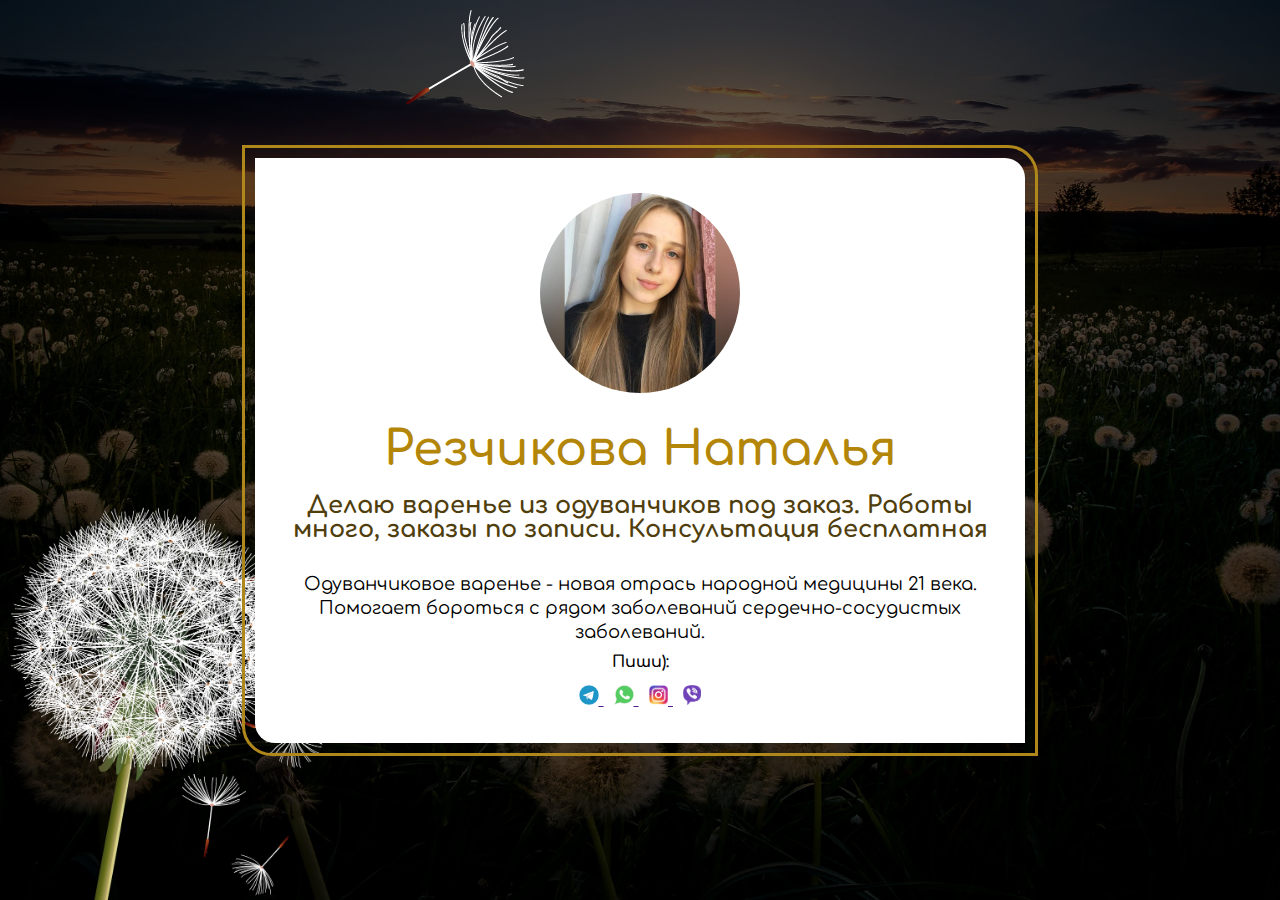
==== Irka.html @ 9a23fec6 "2" ====
<!DOCTYPE html>
<html lang="en">

<head>
   <meta charset="UTF-8">
   <meta name="viewport" content="width=device-width, initial-scale=1.0">
   <meta http-equiv="X-UA-Compatible" content="ie=edge">
   <title>Document</title>
   <link rel="stylesheet" href="css/reset.css">
   <link rel="stylesheet" href="css/slick.css">
   <link rel="stylesheet" href="css/jquery.fancybox.css">
   <link rel="stylesheet" href="css/style.css">
   <link href="https://fonts.googleapis.com/css?family=Comfortaa:300,regular,500,600,700" rel="stylesheet" />

</head>

<body>
   <div class="main">
      <div class="main-decor-1">
         <img src="images/decor1.png" alt="">
      </div>
      <div class="main-decor-2">
         <img src="images/decor2.png" alt="">
      </div>
      <div class="main-wrap">
         <div class="main-inner">
            <div class="more-img">
               <img src="images/photo_2021-09-04_10-15-06.jpg" alt="">
            </div>
            <div class="main-name">Резчикова Наталья</div>
            <div class="main-profi">Делаю варенье из одуванчиков под заказ. Работы много, заказы по записи. Консультация бесплатная</div>
            <div class="main-text">
               Одуванчиковое варенье - новая отрась народной медицины 21 века. Помогает бороться с рядом заболеваний сердечно-cocудистых заболеваний.
            </div>
            <div class="main-links">
               Пиши):
               <div class="main-links-wrap">
                   <a href="">
                  <img src="images/telegram-256x256.png" alt="">
               </a>
               <a href="">
                  <img src="images/whatsapp.png" alt="">
               </a>
               <a href="">
                  <img src="images/Без имени.png" alt="">
               </a>
               <a href="">
                  <img src="images/им ми .png" alt="">
               </a>
               </div>
            </div>
         </div>
      </div>
   </div>

   <script src="https://ajax.googleapis.com/ajax/libs/jquery/3.4.1/jquery.min.js"></script>
   <script src="js/slick.min.js"></script>
   <script src="js/jquery.fancybox.min.js"></script>
   <script src="js/main.js"></script>
</body>

</html>
---- css/style.css ----
.main {
   width: 100%;
   background-color: #000;
   height: 100vh;
   overflow: hidden;
   padding: 0;
   margin: 0;
   font-family: Comfortaa;
   display: flex;
   align-items: center;
   justify-content: center;
   background-image: url(../images/1626130013_26-kartinkin-com-p-matematika-fon-krasivo-28.jpg);
   background-size: cover;
   background-repeat: no-repeat;
   background-position: center;
   position: relative;
}

.main::after {
   content: '';
   position: absolute;
   width: 100%;
   height: 100%;
   background-color: rgba(0, 0, 0, 0.644);
}

.main-wrap {
   padding: 10px;
   border: 3px solid rgb(175, 135, 26);
   border-bottom-left-radius: 30px;
   border-top-right-radius: 30px;
   display: inline-block;
   z-index: 3;
   position: relative;
}

.main-inner {
   max-width: 700px;
   background-color: #fff;
   padding: 35px;
   color: #000;
   text-align: center;
   border-bottom-left-radius: 20px;
   border-top-right-radius: 20px;

}

.main-name {
   font-size: 48px;
   font-weight: 600;
   color: rgb(179, 134, 10);
   margin-bottom: 20px;
}

.main-profi {
   font-size: 24px;
   line-height: 24px;
   font-weight: 700;
   color: rgb(80, 62, 13);
   margin-bottom: 30px;
}

.main-text {
   font-size: 18px;
   line-height: 24px;
}

.main-links {
   margin-top: 10px;
   font-size: 16px;
   font-weight: 600;
}

.main-links-wrap {
   margin-top: 15px;
}

.main-links-wrap a {
   margin: 0 5px;
}

.main-links-wrap img {
   max-height: 20px;
   height: 100%;
   max-width: 100%;
}

@media(max-width: 991px) {
   .main-name {
      font-size: 38px;
   }

   .main-profi {
      font-size: 18px;
   }

   .main-text {
      font-size: 16px;
   }
}

@media(max-width: 500px) {
   .main-name {
      font-size: 28px;
   }

   .main-profi {
      font-size: 16px;
   }

   .main-text {
      font-size: 14px;
   }

   .main-wrap {
      margin-right: 10px;
      margin-left: 10px;
   }

   .main-inner {
      padding: 25px;
      padding-right: 15px;
      padding-left: 15px;
   }
}

.more-img {
   margin: 0 auto;
   max-width: 200px;
   margin-bottom: 30px;
}

.more-img>img {
   max-width: 100%;
   border-radius: 50%;
}

.main-decor-1 {
   position: absolute;
   bottom: -10px;
   left: 10px;
   z-index: 3;
}

.main-decor-1 img {
   max-height: 500px;
}

.main-decor-2 {
   position: absolute;
   top: 10px;
   left: 30%;
   z-index: 3;
}

.main-decor-2 img {
   max-height: 500px;
}

.main-number {
   font-size: 16px;
   margin-top: 15px;  
}
.main-number a{
   font-size: 16px;
   margin-top: 15px;  
   color: #000;
   text-decoration: none;  
   margin-top: 10px;
   display: block;
}
@media(max-width: 550px) {
   .main-decor-1 img {
      max-height: 200px;
   }

   .main-decor-2 img {
      max-width: 80px;
   }

   .main {
      padding-top: 100px;
      padding-bottom: 100px;
   }

   .main-decor-1 {
      bottom: -16px;
   }

   .main-links {
      font-size: 11px;
   }
}
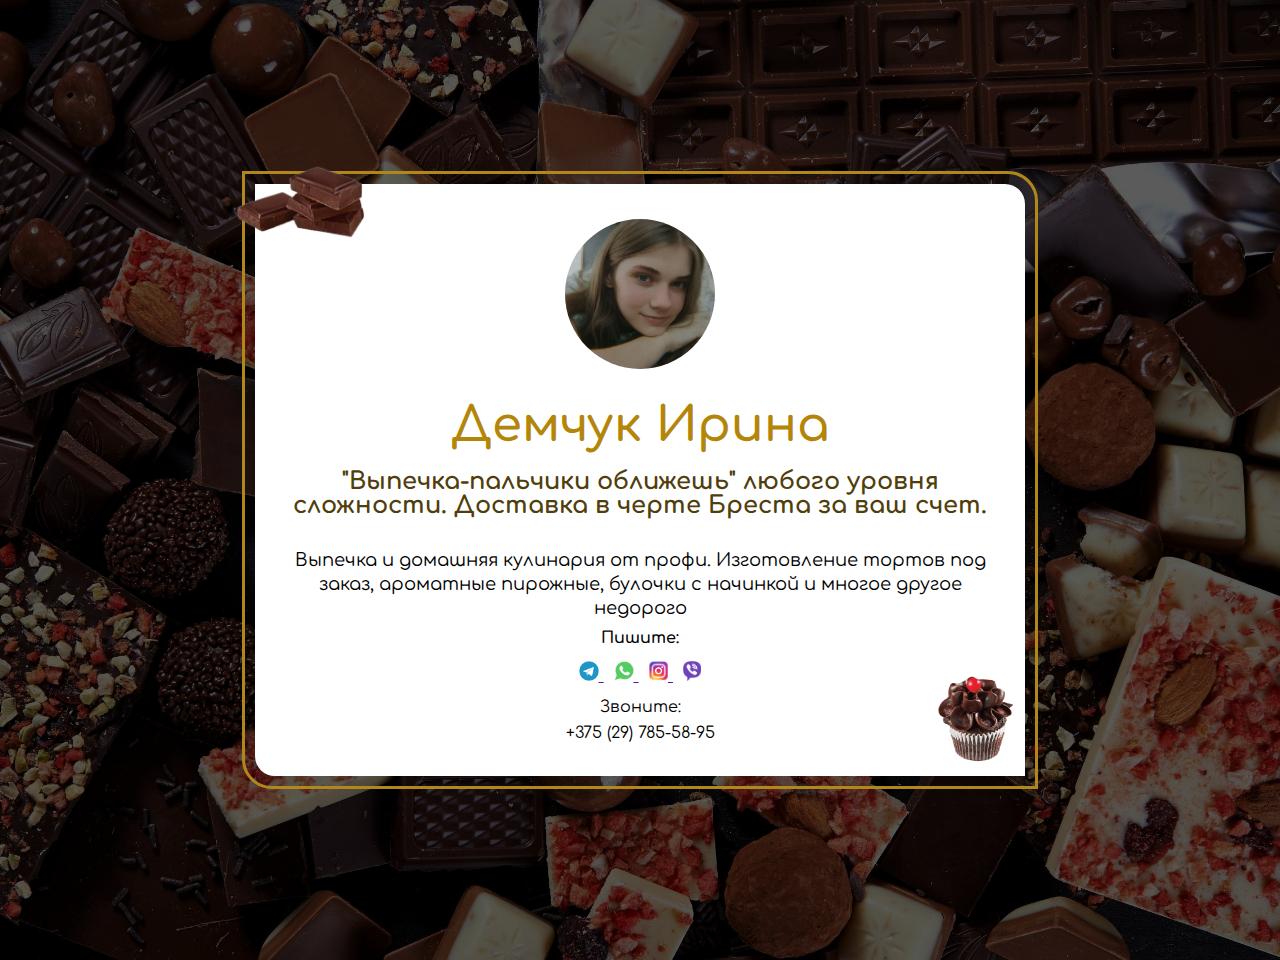
==== commit 78a9f2e5: "irka" ====
--- a/Irka.html
+++ b/Irka.html
@@ -15,39 +15,46 @@
 </head>
 
 <body>
-   <div class="main">
-      <div class="main-decor-1">
-         <img src="images/decor1.png" alt="">
-      </div>
-      <div class="main-decor-2">
-         <img src="images/decor2.png" alt="">
-      </div>
-      <div class="main-wrap">
+   <div class="main irka">
+
+      <div class="main-wrap irka">
+         <div class="irka-decor">
+            <img src="images/irka-decor.png" alt="">
+         </div>
+         <div class="irka-decor-2">
+            <img src="images/irka-decor-2.png" alt="">
+         </div>
          <div class="main-inner">
             <div class="more-img">
-               <img src="images/photo_2021-09-04_10-15-06.jpg" alt="">
+               <img src="images//irka-main.jpg" alt="">
             </div>
-            <div class="main-name">Резчикова Наталья</div>
-            <div class="main-profi">Делаю варенье из одуванчиков под заказ. Работы много, заказы по записи. Консультация бесплатная</div>
+            <div class="main-name">Демчук Ирина</div>
+            <div class="main-profi">"Выпечка-пальчики оближешь" любого уровня сложности. Доставка в черте Бреста за ваш
+               счет. </div>
             <div class="main-text">
-               Одуванчиковое варенье - новая отрась народной медицины 21 века. Помогает бороться с рядом заболеваний сердечно-cocудистых заболеваний.
+               Выпечка и домашняя кулинария от профи. Изготовление тортов под заказ, ароматные пирожные, булочки с
+               начинкой и многое другое недорого
             </div>
             <div class="main-links">
-               Пиши):
+               Пишите:
                <div class="main-links-wrap">
-                   <a href="">
-                  <img src="images/telegram-256x256.png" alt="">
-               </a>
-               <a href="">
-                  <img src="images/whatsapp.png" alt="">
-               </a>
-               <a href="">
-                  <img src="images/Без имени.png" alt="">
-               </a>
-               <a href="">
-                  <img src="images/им ми .png" alt="">
-               </a>
+                  <a href="">
+                     <img src="images/telegram-256x256.png" alt="">
+                  </a>
+                  <a href="">
+                     <img src="images/whatsapp.png" alt="">
+                  </a>
+                  <a href="">
+                     <img src="images/Без имени.png" alt="">
+                  </a>
+                  <a href="">
+                     <img src="images/им ми .png" alt="">
+                  </a>
                </div>
+            </div>
+            <div class="main-number">
+               Звоните: <br>
+               <a href="tel:375297855895">+375 (29) 785-58-95</a>
             </div>
          </div>
       </div>
--- a/css/style.css
+++ b/css/style.css
@@ -15,7 +15,11 @@
    background-position: center;
    position: relative;
 }
-
+.main.irka {
+   background-image: url(../images/irka-fon.jpg);
+   padding-top: 30px!important;
+   padding-bottom: 30px!important;
+}
 .main::after {
    content: '';
    position: absolute;
@@ -126,12 +130,13 @@
 
 .more-img {
    margin: 0 auto;
-   max-width: 200px;
+   max-width: 150px;
    margin-bottom: 30px;
 }
 
 .more-img>img {
    max-width: 100%;
+   width: 100%;
    border-radius: 50%;
 }
 
@@ -188,6 +193,29 @@
    }
 
    .main-links {
-      font-size: 11px;
-   }
+      font-size: 14px;
+   }
+}
+
+.main-wrap.irka{
+   position: relative;
+}
+.irka-decor{
+   position: absolute;
+   top: -10px;
+   left: -10px;max-width: 140px;
+}
+
+.irka-decor>img {
+   max-width: 100%;
+}
+
+.irka-decor-2{
+   position: absolute;
+   bottom: 20px;
+   right: 20px;max-width: 80px;
+}
+
+.irka-decor-2>img {
+   max-width: 100%;
 }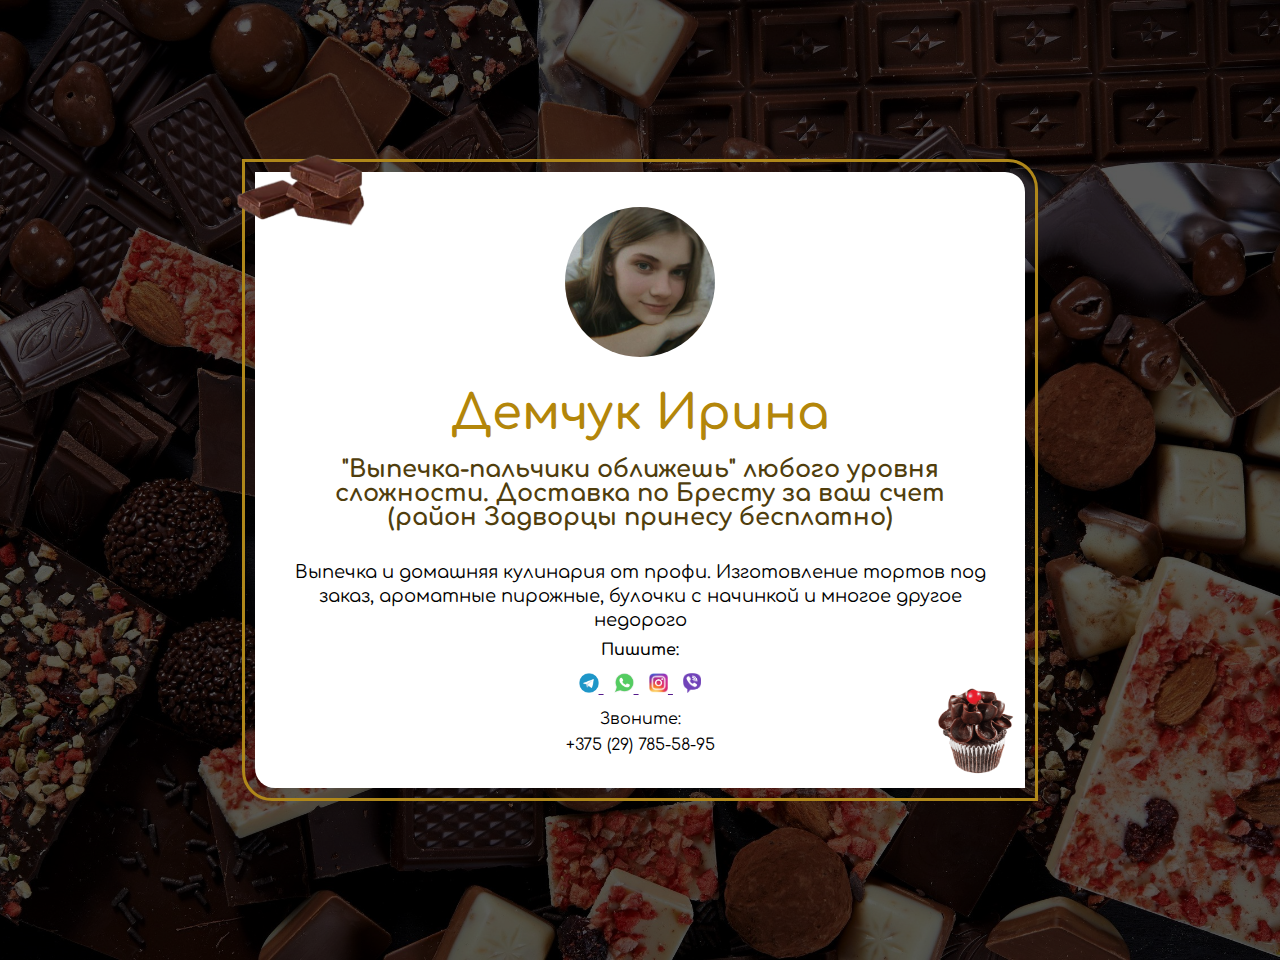
==== commit 9238685d: "т" ====
--- a/Irka.html
+++ b/Irka.html
@@ -29,8 +29,8 @@
                <img src="images//irka-main.jpg" alt="">
             </div>
             <div class="main-name">Демчук Ирина</div>
-            <div class="main-profi">"Выпечка-пальчики оближешь" любого уровня сложности. Доставка в черте Бреста за ваш
-               счет. </div>
+            <div class="main-profi">"Выпечка-пальчики оближешь" любого уровня сложности. Доставка по Бресту за ваш
+               счет (район Задворцы принесу бесплатно) </div>
             <div class="main-text">
                Выпечка и домашняя кулинария от профи. Изготовление тортов под заказ, ароматные пирожные, булочки с
                начинкой и многое другое недорого
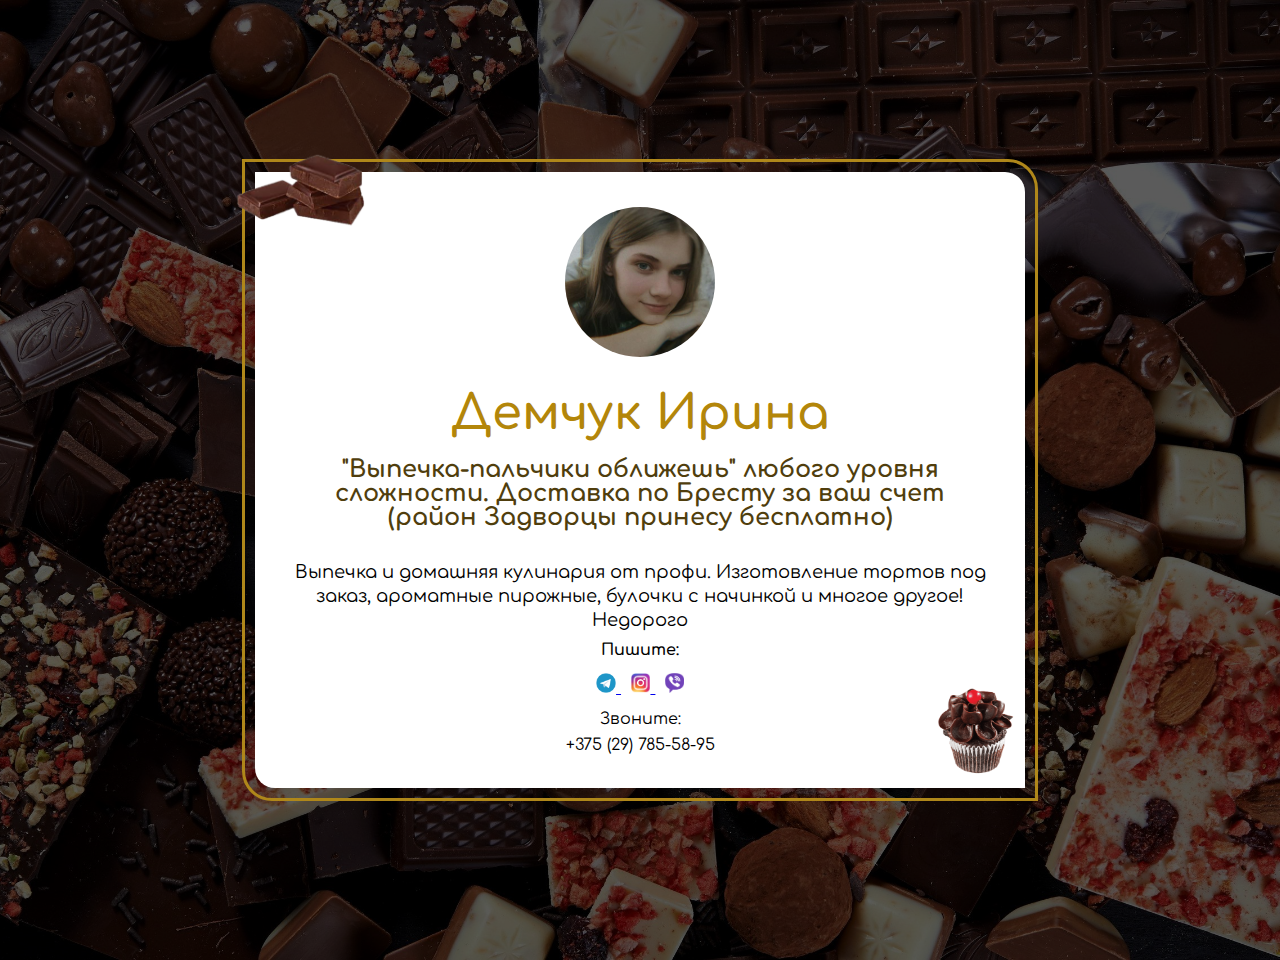
==== commit f69f967e: "nm" ====
--- a/Irka.html
+++ b/Irka.html
@@ -33,21 +33,18 @@
                счет (район Задворцы принесу бесплатно) </div>
             <div class="main-text">
                Выпечка и домашняя кулинария от профи. Изготовление тортов под заказ, ароматные пирожные, булочки с
-               начинкой и многое другое недорого
+               начинкой и многое другое! Недорого
             </div>
             <div class="main-links">
                Пишите:
                <div class="main-links-wrap">
-                  <a href="">
+                  <a href="https://tlgg.ru/@Irinka_15jears">
                      <img src="images/telegram-256x256.png" alt="">
                   </a>
-                  <a href="">
-                     <img src="images/whatsapp.png" alt="">
-                  </a>
-                  <a href="">
+                  <a href="https://www.instagram.com/">
                      <img src="images/Без имени.png" alt="">
                   </a>
-                  <a href="">
+                  <a href="viber://chat?number=%2B375297855895">
                      <img src="images/им ми .png" alt="">
                   </a>
                </div>
